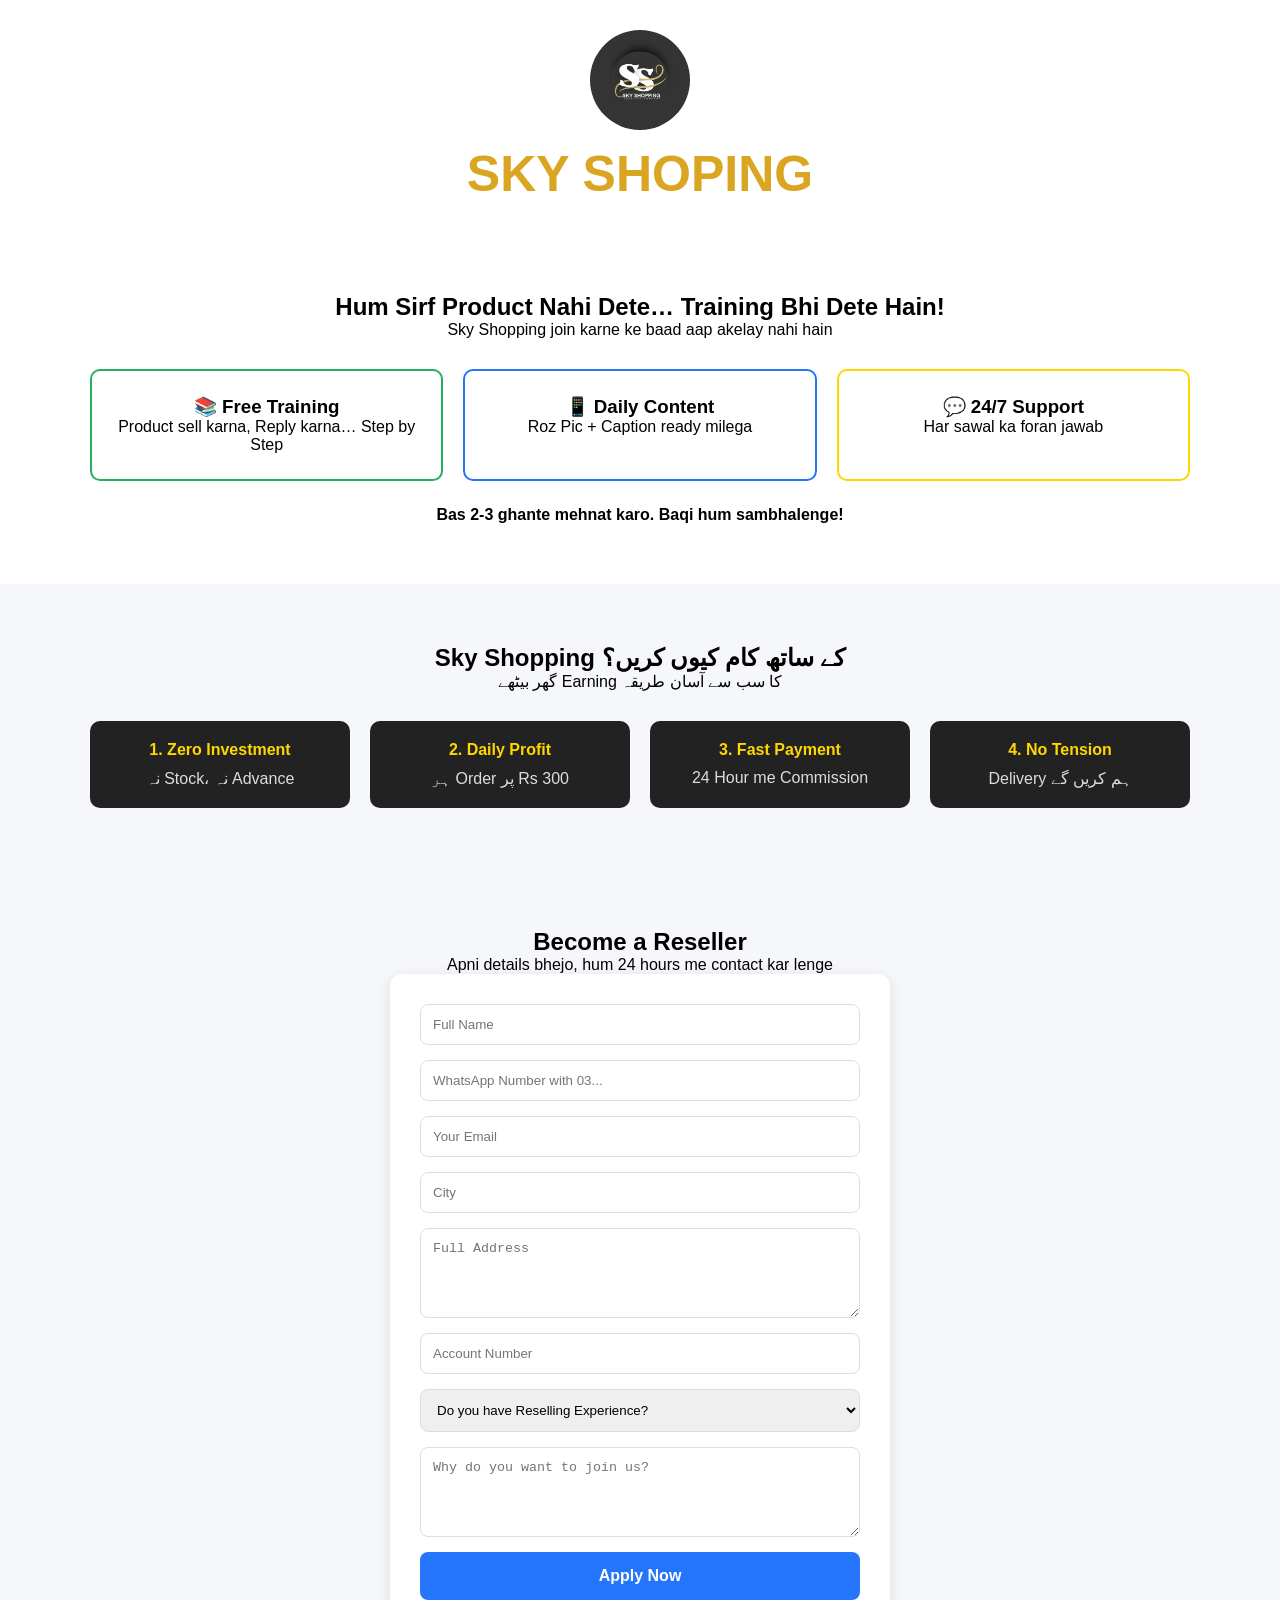
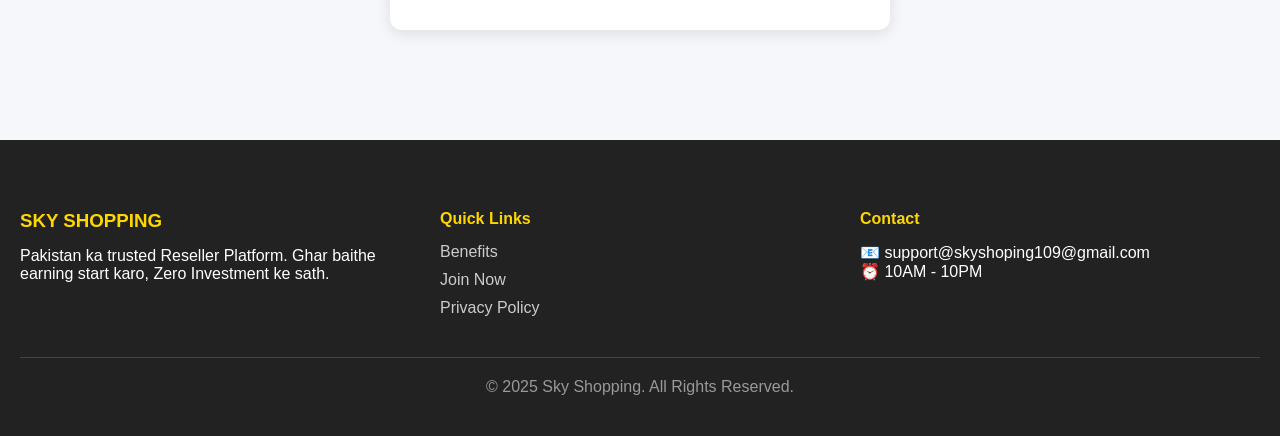
==== index.html @ 3ccaa398 "Initial commit via Netlify [skip ci]" ====
<!DOCTYPE html>
<html lang="en">
<head>
  <meta charset="UTF-8">
  <meta name="viewport" content="width=device-width, initial-scale=1.0">
  <title>Sky Shopping Reseller</title>
  <link rel="stylesheet" href="style.css">
</head>
<body>

<header>
  <div class="logo"></div>
  <h1>SKY SHOPING</h1>
</header>

<section class="training-section">
  <div class="container">
    <h2>Hum Sirf Product Nahi Dete… Training Bhi Dete Hain!</h2>
    <p>Sky Shopping join karne ke baad aap akelay nahi hain</p>

    <div class="card-grid">
      <div class="card green">
        <h3>📚 Free Training</h3>
        <p>Product sell karna, Reply karna… Step by Step</p>
      </div>

      <div class="card blue">
        <h3>📱 Daily Content</h3>
        <p>Roz Pic + Caption ready milega</p>
      </div>

      <div class="card gold">
        <h3>💬 24/7 Support</h3>
        <p>Har sawal ka foran jawab</p>
      </div>
    </div>

    <p class="bottom-text">Bas 2-3 ghante mehnat karo. Baqi hum sambhalenge!</p>
  </div>
</section>

<section id="reseller-benefits">
  <div class="container">
    <h2>Sky Shopping کے ساتھ کام کیوں کریں؟</h2>
    <p>گھر بیٹھے Earning کا سب سے آسان طریقہ</p>

    <div class="benefit-grid">
      <div class="benefit-card">
        <h4>1. Zero Investment</h4>
        <p>نہ Stock، نہ Advance</p>
      </div>

      <div class="benefit-card">
        <h4>2. Daily Profit</h4>
        <p>ہر Order پر Rs 300</p>
      </div>

      <div class="benefit-card">
        <h4>3. Fast Payment</h4>
        <p>24 Hour me Commission</p>
      </div>

      <div class="benefit-card">
        <h4>4. No Tension</h4>
        <p>Delivery ہم کریں گے</p>
      </div>
    </div>
  </div>
</section>

<section id="reseller">
  <h2>Become a Reseller</h2>
  <p>Apni details bhejo, hum 24 hours me contact kar lenge</p>

  <form action="https://formspree.io/f/mjgzldee" method="POST">
    <input type="hidden" name="_subject" value="New Reseller Application - Sky Shopping">

    <input type="text" name="Full Name" placeholder="Full Name" required>
    <input type="text" name="WhatsApp Number" placeholder="WhatsApp Number with 03..." required>
    <input type="email" name="Email" placeholder="Your Email" required>
    <input type="text" name="City" placeholder="City" required>

    <textarea name="Address" placeholder="Full Address" required></textarea>

    <input type="text" name="Account Number" placeholder="Account Number" required>

    <select name="Experience" required>
      <option value="">Do you have Reselling Experience?</option>
      <option value="Yes - 1+ year">Yes - 1+ year</option>
      <option value="No - New">No - New</option>
    </select>

    <textarea name="Message" placeholder="Why do you want to join us?"></textarea>

    <button type="submit">Apply Now</button>
  </form>
</section>

<footer>
  <div class="footer-grid">

    <div>
      <h3>SKY SHOPPING</h3>
      <p>
        Pakistan ka trusted Reseller Platform.
        Ghar baithe earning start karo, Zero Investment ke sath.
      </p>
    </div>

    <div>
      <h4>Quick Links</h4>
      <a href="#reseller-benefits">Benefits</a>
      <a href="#reseller">Join Now</a>
      <a href="#">Privacy Policy</a>
    </div>

    <div>
      <h4>Contact</h4>
      <p>📧 support@skyshoping109@gmail.com</p>
      <p>⏰ 10AM - 10PM</p>
    </div>

  </div>

  <div class="footer-bottom">
    <p>© 2025 Sky Shopping. All Rights Reserved.</p>
  </div>
</footer>

</body>
</html>
---- style.css ----
*{
  margin:0;
  padding:0;
  box-sizing:border-box;
}

body{
  font-family: Arial, sans-serif;
  background:#f5f7fa;
  overflow-x:hidden;
}

header{
  background:white;
  text-align:center;
  padding:30px 20px;
}

.logo{
  height:100px;
  width:100px;
  border-radius:50%;
  margin:0 auto;
  background-image:url('logo.jpg');
  background-size:cover;
  background-position:center;
  background-color:#ddd;
}

h1{
  color:goldenrod;
  margin-top:15px;
  font-size:50px;
}

.container{
  max-width:1100px;
  margin:auto;
  text-align:center;
}

.training-section{
  padding:60px 20px;
  background:white;
}

.card-grid,
.benefit-grid,
.footer-grid{
  display:grid;
  grid-template-columns:repeat(auto-fit, minmax(250px,1fr));
  gap:20px;
  margin-top:30px;
}

.card{
  padding:25px;
  border-radius:10px;
  background:white;
}

.green{
  border:2px solid #27ae60;
}

.blue{
  border:2px solid #2575fc;
}

.gold{
  border:2px solid gold;
}

.bottom-text{
  margin-top:25px;
  font-weight:bold;
}

#reseller-benefits{
  padding:60px 20px;
}

.benefit-card{
  background:#222;
  color:gold;
  padding:20px;
  border-radius:10px;
}

.benefit-card p{
  color:#ddd;
  margin-top:10px;
}

#reseller{
  padding:60px 20px;
  text-align:center;
}

form{
  max-width:500px;
  margin:auto;
  background:white;
  padding:30px;
  border-radius:12px;
  display:flex;
  flex-direction:column;
  gap:15px;
  box-shadow:0 4px 15px rgba(0,0,0,0.1);
}

input,
textarea,
select{
  padding:12px;
  border:1px solid #ddd;
  border-radius:8px;
  width:100%;
}

textarea{
  min-height:90px;
}

button{
  background:#2575fc;
  color:white;
  padding:15px;
  border:none;
  border-radius:8px;
  font-size:16px;
  cursor:pointer;
  font-weight:bold;
}

footer{
  background:#222;
  color:white;
  padding:40px 20px;
  margin-top:50px;
}

footer h3,
footer h4{
  color:gold;
  margin-bottom:15px;
}

footer a{
  display:block;
  color:#ccc;
  text-decoration:none;
  margin-bottom:10px;
}

.footer-bottom{
  text-align:center;
  margin-top:30px;
  border-top:1px solid #444;
  padding-top:20px;
  color:#999;
}

@media (max-width:768px){

  h1{
    font-size:36px;
  }

  .training-section,
  #reseller-benefits,
  #reseller{
    padding:40px 15px;
  }

  form{
    padding:20px;
  }
}
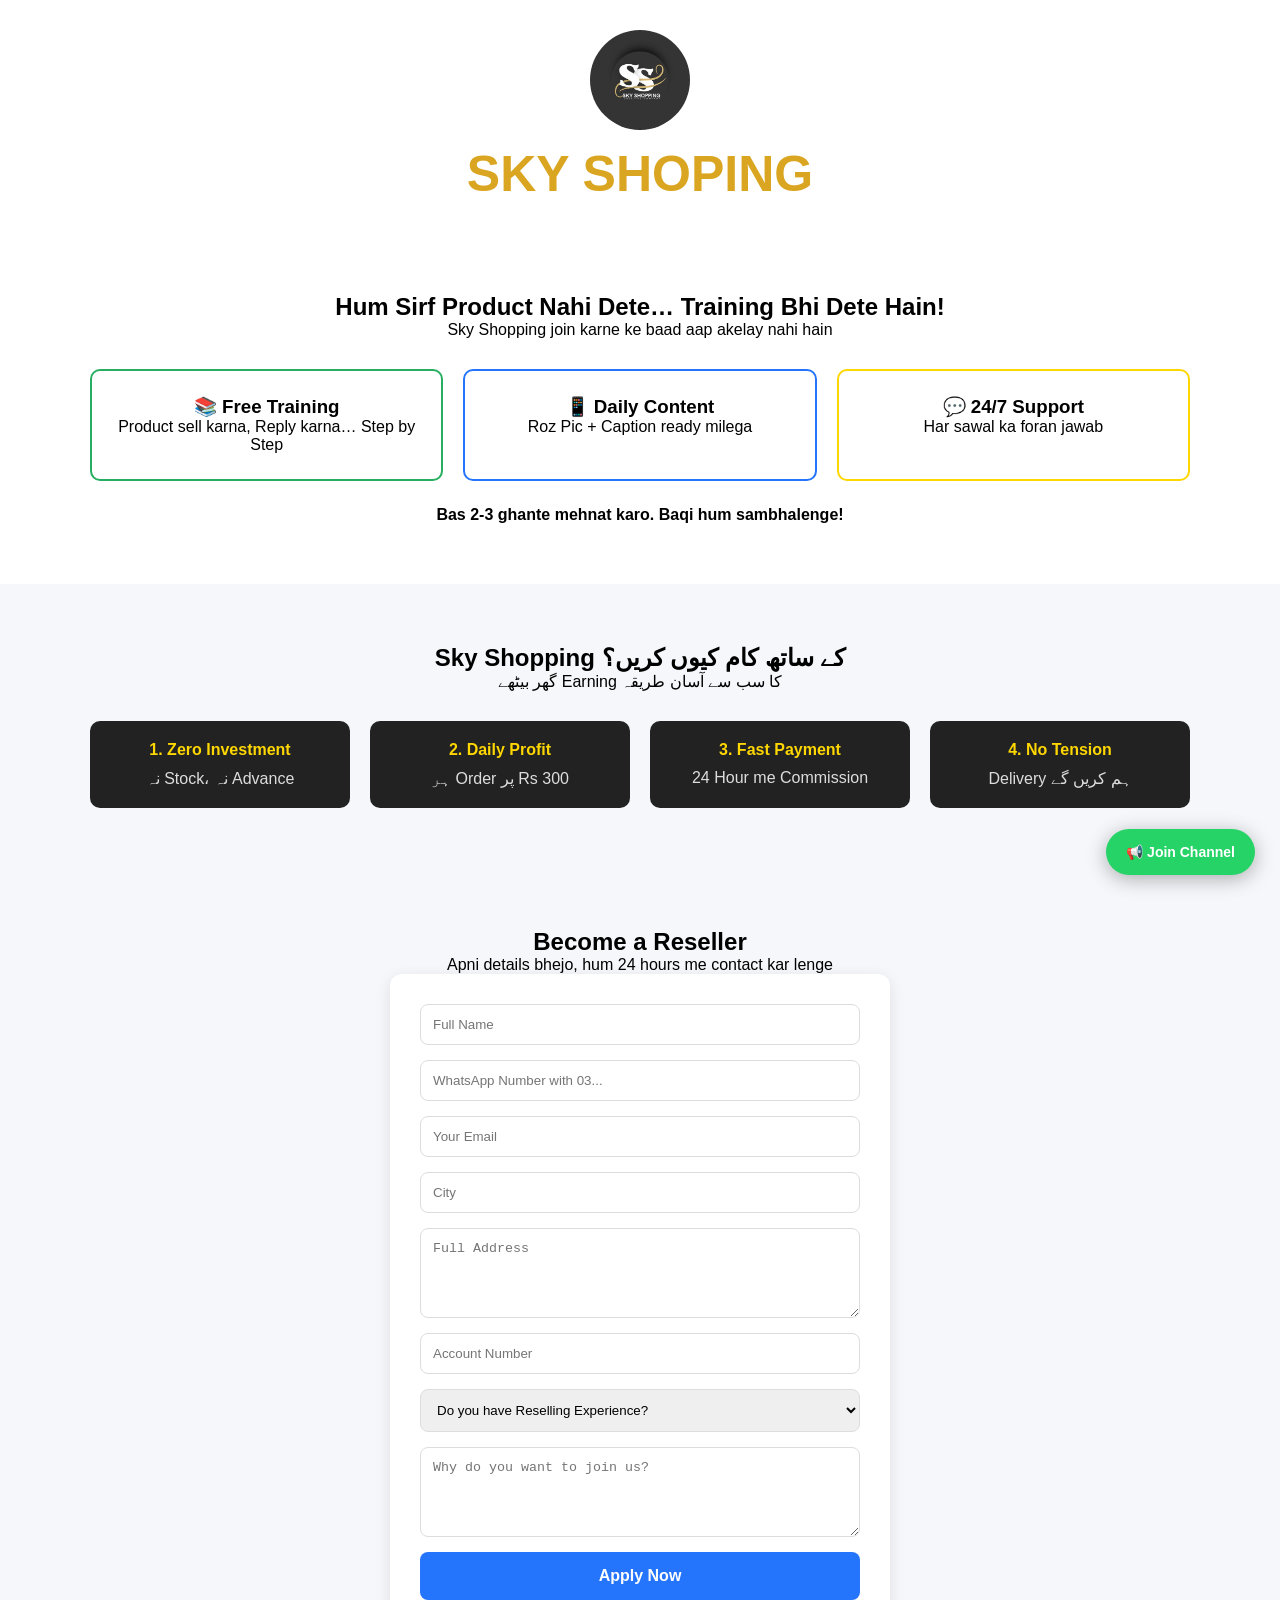
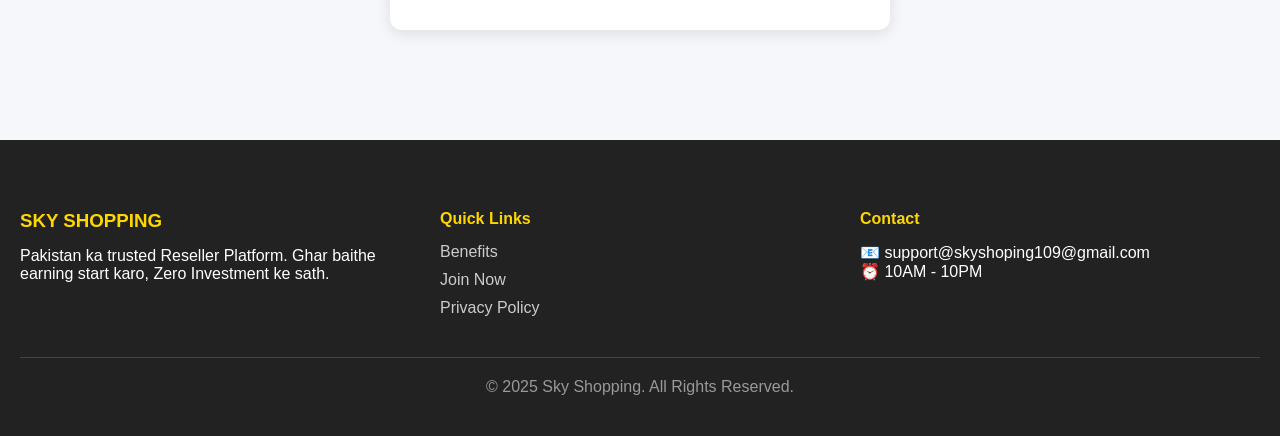
==== commit 0b14e362: "Update index.html" ====
--- a/index.html
+++ b/index.html
@@ -96,6 +96,9 @@
   </form>
 </section>
 
+<a href="https://whatsapp.com/channel/0029Vb8D3UF4tRrqqL95z80B" target="_blank" style="position:fixed; bottom:25px; right:25px; background:#25D366; color:white; padding:15px 20px; border-radius:50px; text-decoration:none; font-weight:bold; box-shadow:0 4px 20px rgba(0,0,0,0.3); z-index:999; font-size:14px;">
+  📢 Join Channel
+</a>
 <footer>
   <div class="footer-grid">
 
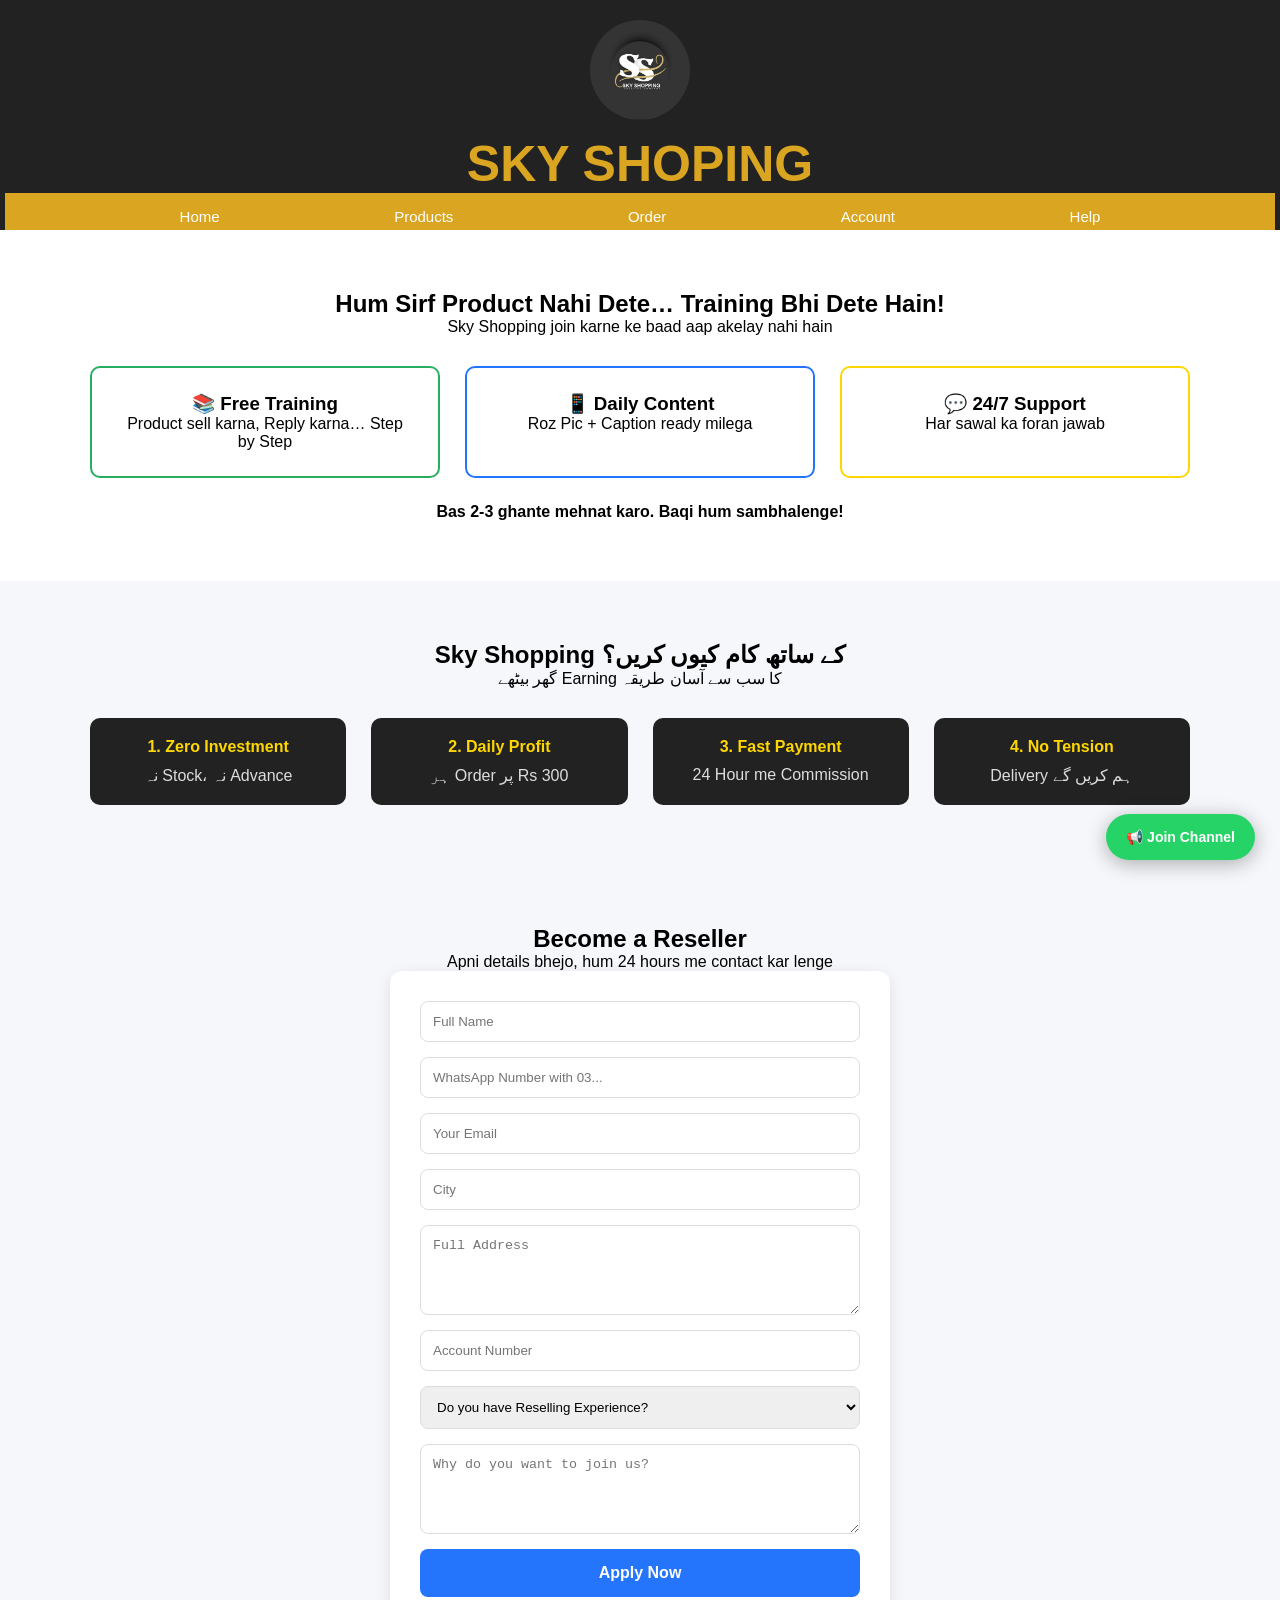
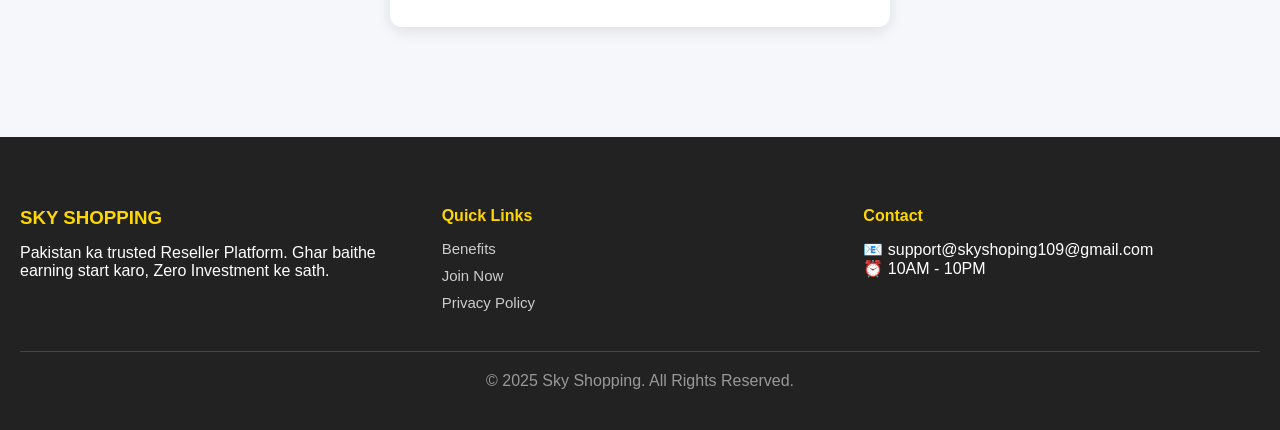
==== commit a9360228: "Update index.html update" ====
--- a/index.html
+++ b/index.html
@@ -5,12 +5,21 @@
   <meta name="viewport" content="width=device-width, initial-scale=1.0">
   <title>Sky Shopping Reseller</title>
   <link rel="stylesheet" href="style.css">
+<link rel="stylesheet" href="style9.css">
+
 </head>
 <body>
 
 <header>
   <div class="logo"></div>
   <h1>SKY SHOPING</h1>
+ <nav>
+    <a href="Home.html" class="active">Home</a>
+    <a href="products2.html">Products</a>
+    <a href="order2.html">Order</a>
+    <a href="withdraw.html">Account</a>
+    <a href="help.html">Help</a>
+  </nav>
 </header>
 
 <section class="training-section">
--- a/style.css
+++ b/style.css
@@ -11,7 +11,7 @@
 }
 
 header{
-  background:white;
+  background:#222;
   text-align:center;
   padding:30px 20px;
 }
--- a/style9.css
+++ b/style9.css
@@ -0,0 +1,191 @@
+*{
+  margin:0;
+  padding:0;
+  box-sizing:border-box;
+}
+
+body{
+  font-family: Arial, sans-serif;
+  background:#f5f7fa;
+  overflow-x:hidden;
+}
+
+header{
+  height: 230px;
+  background:#222;
+  text-align:center;
+  padding:20px 5px;
+}
+
+.logo{
+  height:100px;
+  width:100px;
+  border-radius:50%;
+  margin:0 auto;
+  background-image:url('logo.jpg');
+  background-size:cover;
+  background-position:center;
+  background-color:#ddd;
+}
+
+h1{
+  color:goldenrod;
+  margin-top:15px;
+  font-size:50px;
+}
+nav{
+  display: flex;
+  justify-content: space-evenly;
+  padding-top: 15px;
+  background-color: goldenrod;
+}
+a{
+  font-size: 15px;
+  color: white;
+  text-decoration: none;
+  margin-bottom: 15px;
+}
+
+.container{
+  max-width:1100px;
+  margin:auto;
+  text-align:center;
+}
+
+.training-section{
+  padding:60px 20px;
+  background:white;
+}
+
+.card-grid,
+.benefit-grid,
+.footer-grid{
+  display:grid;
+  grid-template-columns:repeat(auto-fit, minmax(250px,1fr));
+  gap:25px;
+  margin-top:30px;
+}
+
+.card{
+  padding:25px;
+  border-radius:10px;
+  background:white;
+}
+
+.green{
+  border:2px solid #27ae60;
+}
+
+.blue{
+  border:2px solid #2575fc;
+}
+
+.gold{
+  border:2px solid gold;
+}
+
+.bottom-text{
+  margin-top:25px;
+  font-weight:bold;
+}
+
+#reseller-benefits{
+  padding:60px 20px;
+}
+
+.benefit-card{
+  background:#222;
+  color:gold;
+  padding:20px;
+  border-radius:10px;
+}
+
+.benefit-card p{
+  color:#ddd;
+  margin-top:10px;
+}
+
+#reseller{
+  padding:60px 20px;
+  text-align:center;
+}
+
+form{
+  max-width:500px;
+  margin:auto;
+  background:white;
+  padding:30px;
+  border-radius:12px;
+  display:flex;
+  flex-direction:column;
+  gap:15px;
+  box-shadow:0 4px 15px rgba(0,0,0,0.1);
+}
+
+input,
+textarea,
+select{
+  padding:12px;
+  border:1px solid #ddd;
+  border-radius:8px;
+  width:100%;
+}
+
+textarea{
+  min-height:90px;
+}
+
+button{
+  background:#2575fc;
+  color:white;
+  padding:15px;
+  border:none;
+  border-radius:8px;
+  font-size:16px;
+  cursor:pointer;
+  font-weight:bold;
+}
+
+footer{
+  background:#222;
+  color:white;
+  padding:40px 20px;
+  margin-top:50px;
+}
+
+footer h3,
+footer h4{
+  color:gold;
+  margin-bottom:15px;
+}
+
+footer a{
+  display:block;
+  color:#ccc;
+  text-decoration:none;
+  margin-bottom:10px;
+}
+
+.footer-bottom{
+  text-align:center;
+  margin-top:30px;
+  border-top:1px solid #444;
+  padding-top:20px;
+  color:#999;
+}
+
+@media (max-width:768px){
+
+  h1{
+    font-size:36px;
+  }
+
+  .training-section,
+  #reseller-benefits,
+  #reseller{
+    padding:40px 15px;
+  }
+
+  form{
+    padding:20px;
+  }
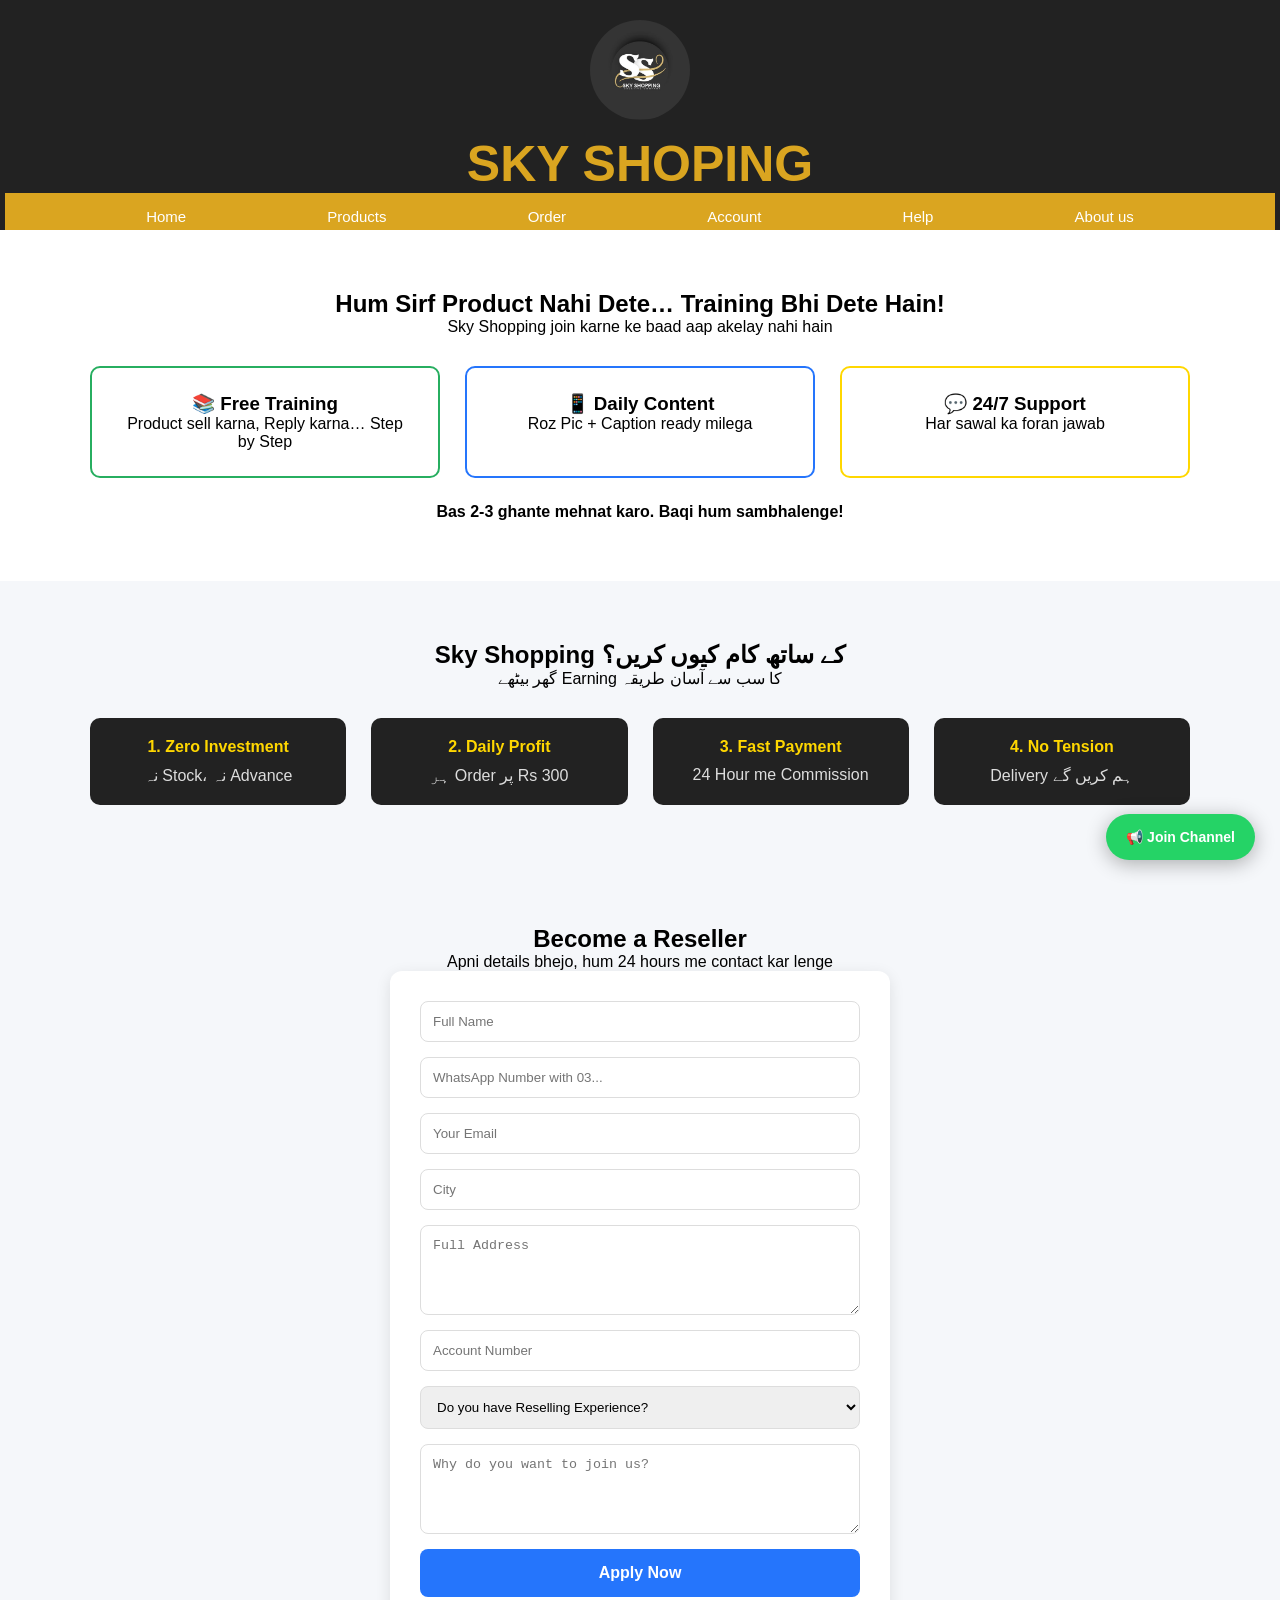
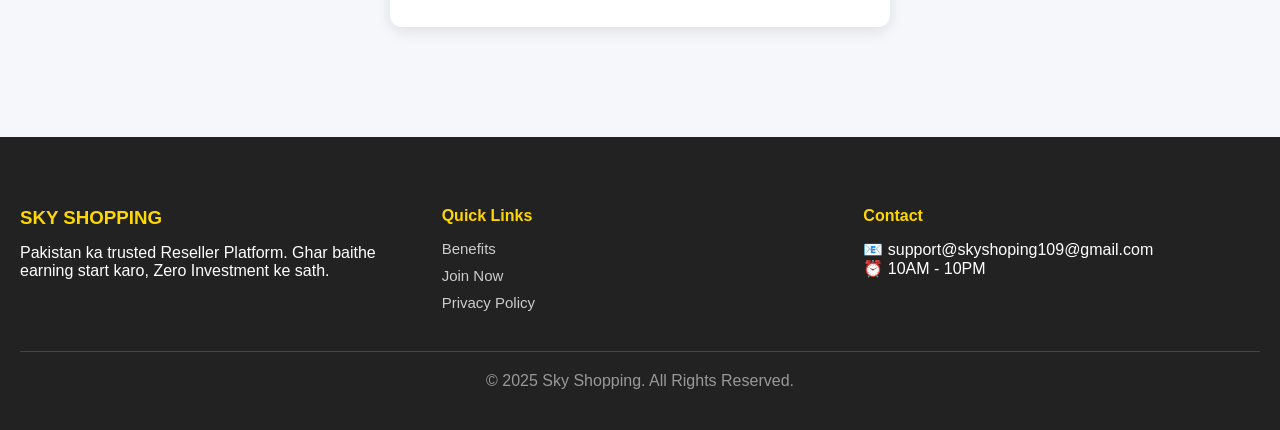
==== commit 5ba64012: "Update index.html" ====
--- a/index.html
+++ b/index.html
@@ -14,11 +14,13 @@
   <div class="logo"></div>
   <h1>SKY SHOPING</h1>
  <nav>
-    <a href="Home.html" class="active">Home</a>
-    <a href="products2.html">Products</a>
-    <a href="order2.html">Order</a>
+    <a href="index.html" class="active">Home</a>
+    <a href="products.html">Products</a>
+    <a href="order.html">Order</a>
     <a href="withdraw.html">Account</a>
     <a href="help.html">Help</a>
+   <a href="about.html">About us</a>
+
   </nav>
 </header>
 
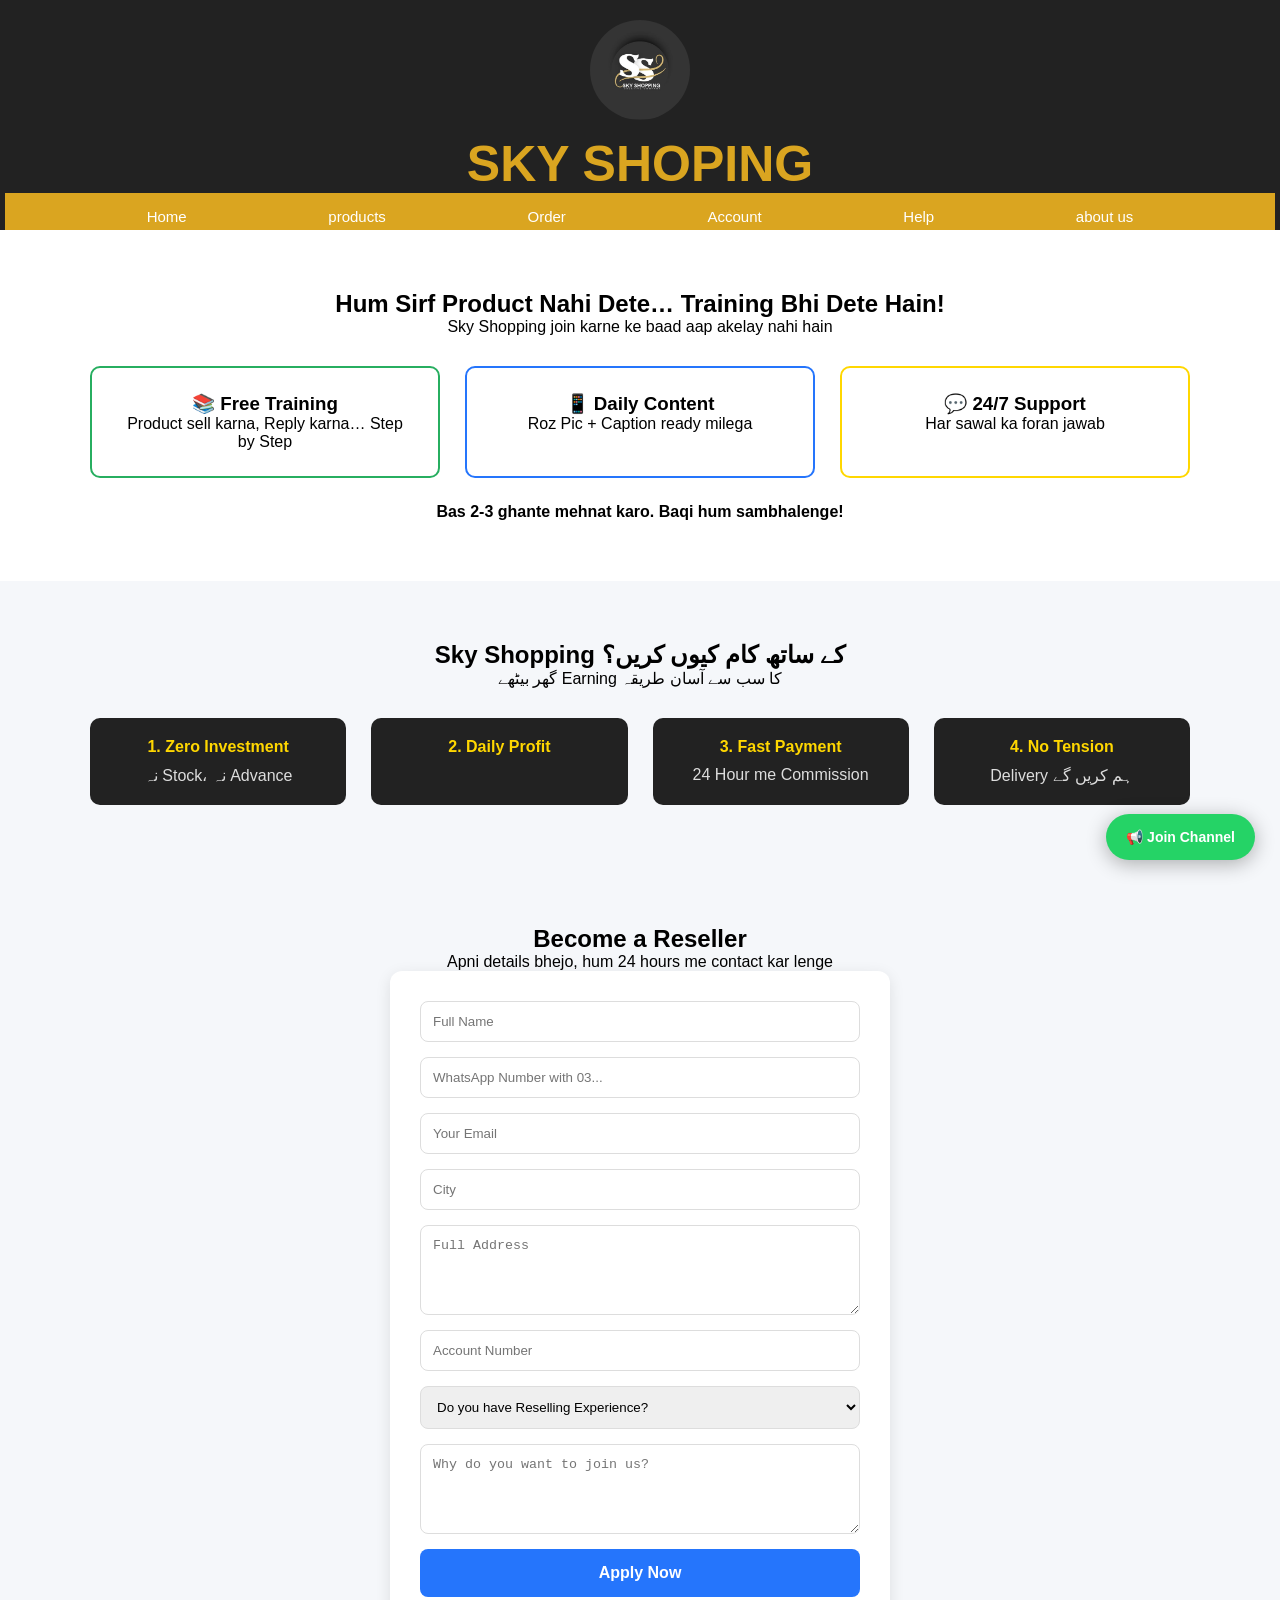
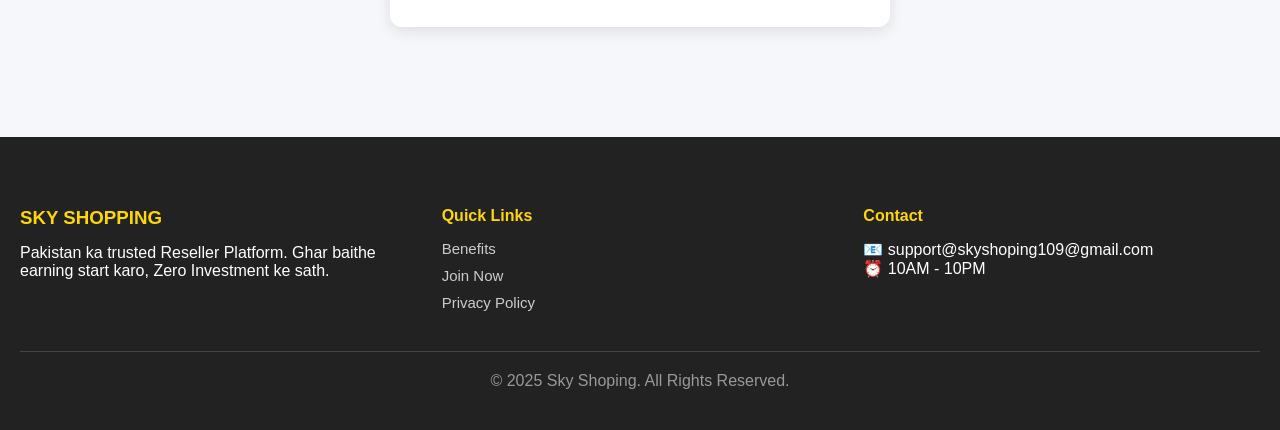
==== commit 4b7b7358: "Create index.html" ====
--- a/index.html
+++ b/index.html
@@ -5,22 +5,20 @@
   <meta name="viewport" content="width=device-width, initial-scale=1.0">
   <title>Sky Shopping Reseller</title>
   <link rel="stylesheet" href="style.css">
-<link rel="stylesheet" href="style9.css">
-
+  <link rel="stylesheet" href="style9.css">
 </head>
 <body>
 
 <header>
   <div class="logo"></div>
   <h1>SKY SHOPING</h1>
- <nav>
+  <nav>
     <a href="index.html" class="active">Home</a>
-    <a href="products.html">Products</a>
+    <a href="products.html">products</a>
     <a href="order.html">Order</a>
     <a href="withdraw.html">Account</a>
     <a href="help.html">Help</a>
-   <a href="about.html">About us</a>
-
+    <a href="about.html">about us</a>
   </nav>
 </header>
 
@@ -63,7 +61,7 @@
 
       <div class="benefit-card">
         <h4>2. Daily Profit</h4>
-        <p>ہر Order پر Rs 300</p>
+        <p></p>
       </div>
 
       <div class="benefit-card">
@@ -137,7 +135,7 @@
   </div>
 
   <div class="footer-bottom">
-    <p>© 2025 Sky Shopping. All Rights Reserved.</p>
+    <p>© 2025 Sky Shoping. All Rights Reserved.</p>
   </div>
 </footer>
 
